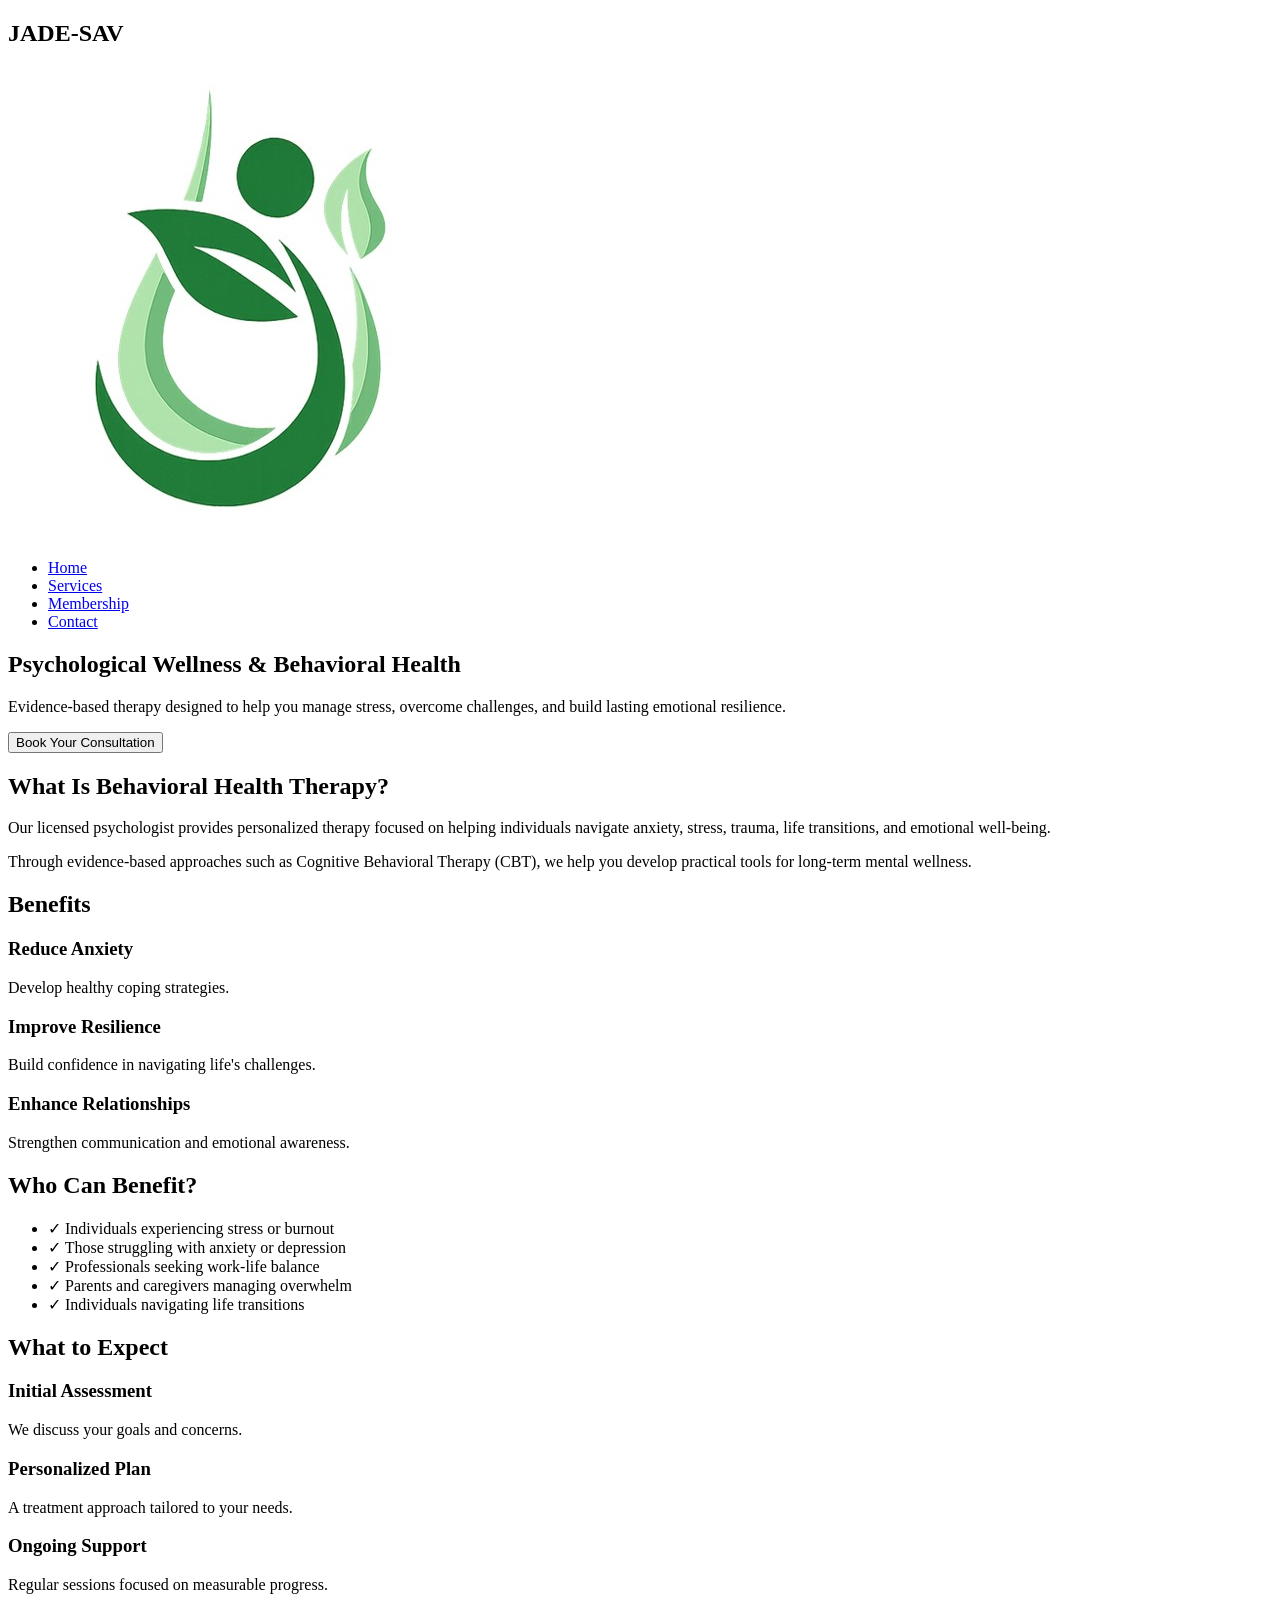
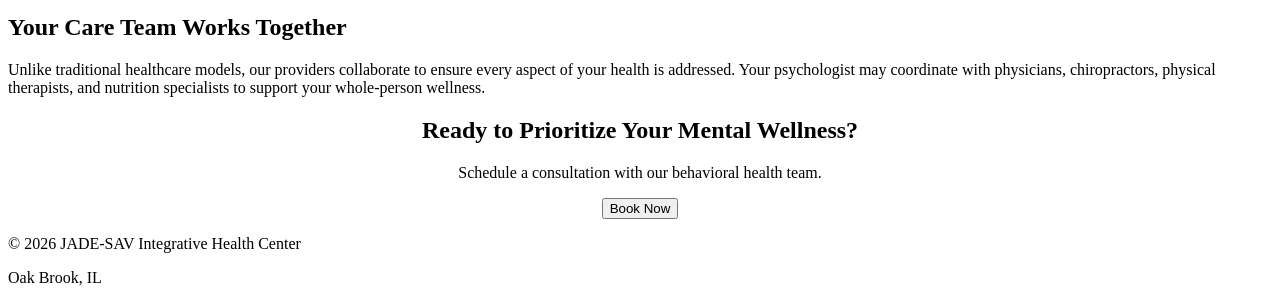
==== iv-therapy.html @ 1980a4ed "Add files via upload" ====
<!DOCTYPE html>
<html lang="en">
    <head>
        <meta charset="UTF-8">
        <title>JADE-SAV Integrative health</title>
        <link rel="stylesheet" href=".../style.css">
    </head>
    <body>
        <nav>
          <div class="nav-left">
            <h2>JADE-SAV</h2>
            <img src="Logo.jpg" alt="JADE-SAV Logo" class="nav-logo">
          </div>     
            
            <ul>
                <li><a href="#">Home</a></li>
                <li><a href="#">Services</a></li>
                <li><a href="#">Membership</a></li>
                <li><a href="#">Contact</a></li>
            </ul>
        </nav>
    
        <section class="service-hero iv-therapy-hero">
    <div class="service-content">
        <h1>Psychological Wellness & Behavioral Health</h1>

        <p>
            Evidence-based therapy designed to help you manage stress,
            overcome challenges, and build lasting emotional resilience.
        </p>

        <button class="btn-primary">
            Book Your Consultation
        </button>
    </div>
    </section>
    
    <section class="section">
    <h2>What Is Behavioral Health Therapy?</h2>

    <p>
        Our licensed psychologist provides personalized therapy
        focused on helping individuals navigate anxiety,
        stress, trauma, life transitions, and emotional well-being.
    </p>

    <p>
        Through evidence-based approaches such as Cognitive
        Behavioral Therapy (CBT), we help you develop practical
        tools for long-term mental wellness.
    </p>
</section>

<section class="section section-light">
    <h2>Benefits</h2>

    <div class="grid">

        <div class="card">
            <h3>Reduce Anxiety</h3>
            <p>Develop healthy coping strategies.</p>
        </div>

        <div class="card">
            <h3>Improve Resilience</h3>
            <p>Build confidence in navigating life's challenges.</p>
        </div>

        <div class="card">
            <h3>Enhance Relationships</h3>
            <p>Strengthen communication and emotional awareness.</p>
        </div>

    </div>
</section>

<section class="section">
    <h2>Who Can Benefit?</h2>

    <ul class="service-list">
        <li>✓ Individuals experiencing stress or burnout</li>
        <li>✓ Those struggling with anxiety or depression</li>
        <li>✓ Professionals seeking work-life balance</li>
        <li>✓ Parents and caregivers managing overwhelm</li>
        <li>✓ Individuals navigating life transitions</li>
    </ul>
</section>

<section class="section section-alt">
    <h2>What to Expect</h2>

    <div class="grid">

        <div class="card">
            <h3>Initial Assessment</h3>
            <p>We discuss your goals and concerns.</p>
        </div>

        <div class="card">
            <h3>Personalized Plan</h3>
            <p>A treatment approach tailored to your needs.</p>
        </div>

        <div class="card">
            <h3>Ongoing Support</h3>
            <p>Regular sessions focused on measurable progress.</p>
        </div>

    </div>
</section>

<section class="section section-dark">
    <h2>Your Care Team Works Together</h2>

    <p>
        Unlike traditional healthcare models, our providers
        collaborate to ensure every aspect of your health is
        addressed. Your psychologist may coordinate with
        physicians, chiropractors, physical therapists,
        and nutrition specialists to support your whole-person wellness.
    </p>

</section>

<section class="section" style="text-align:center;">
    <h2>Ready to Prioritize Your Mental Wellness?</h2>

    <p>
        Schedule a consultation with our behavioral health team.
    </p>

    <button class="cta-gold">
        Book Now
    </button>

</section>

        <footer>
            <p>© 2026 JADE-SAV Integrative Health Center</p>
            <p>Oak Brook, IL</p>
        </footer>
    </body>
</html>
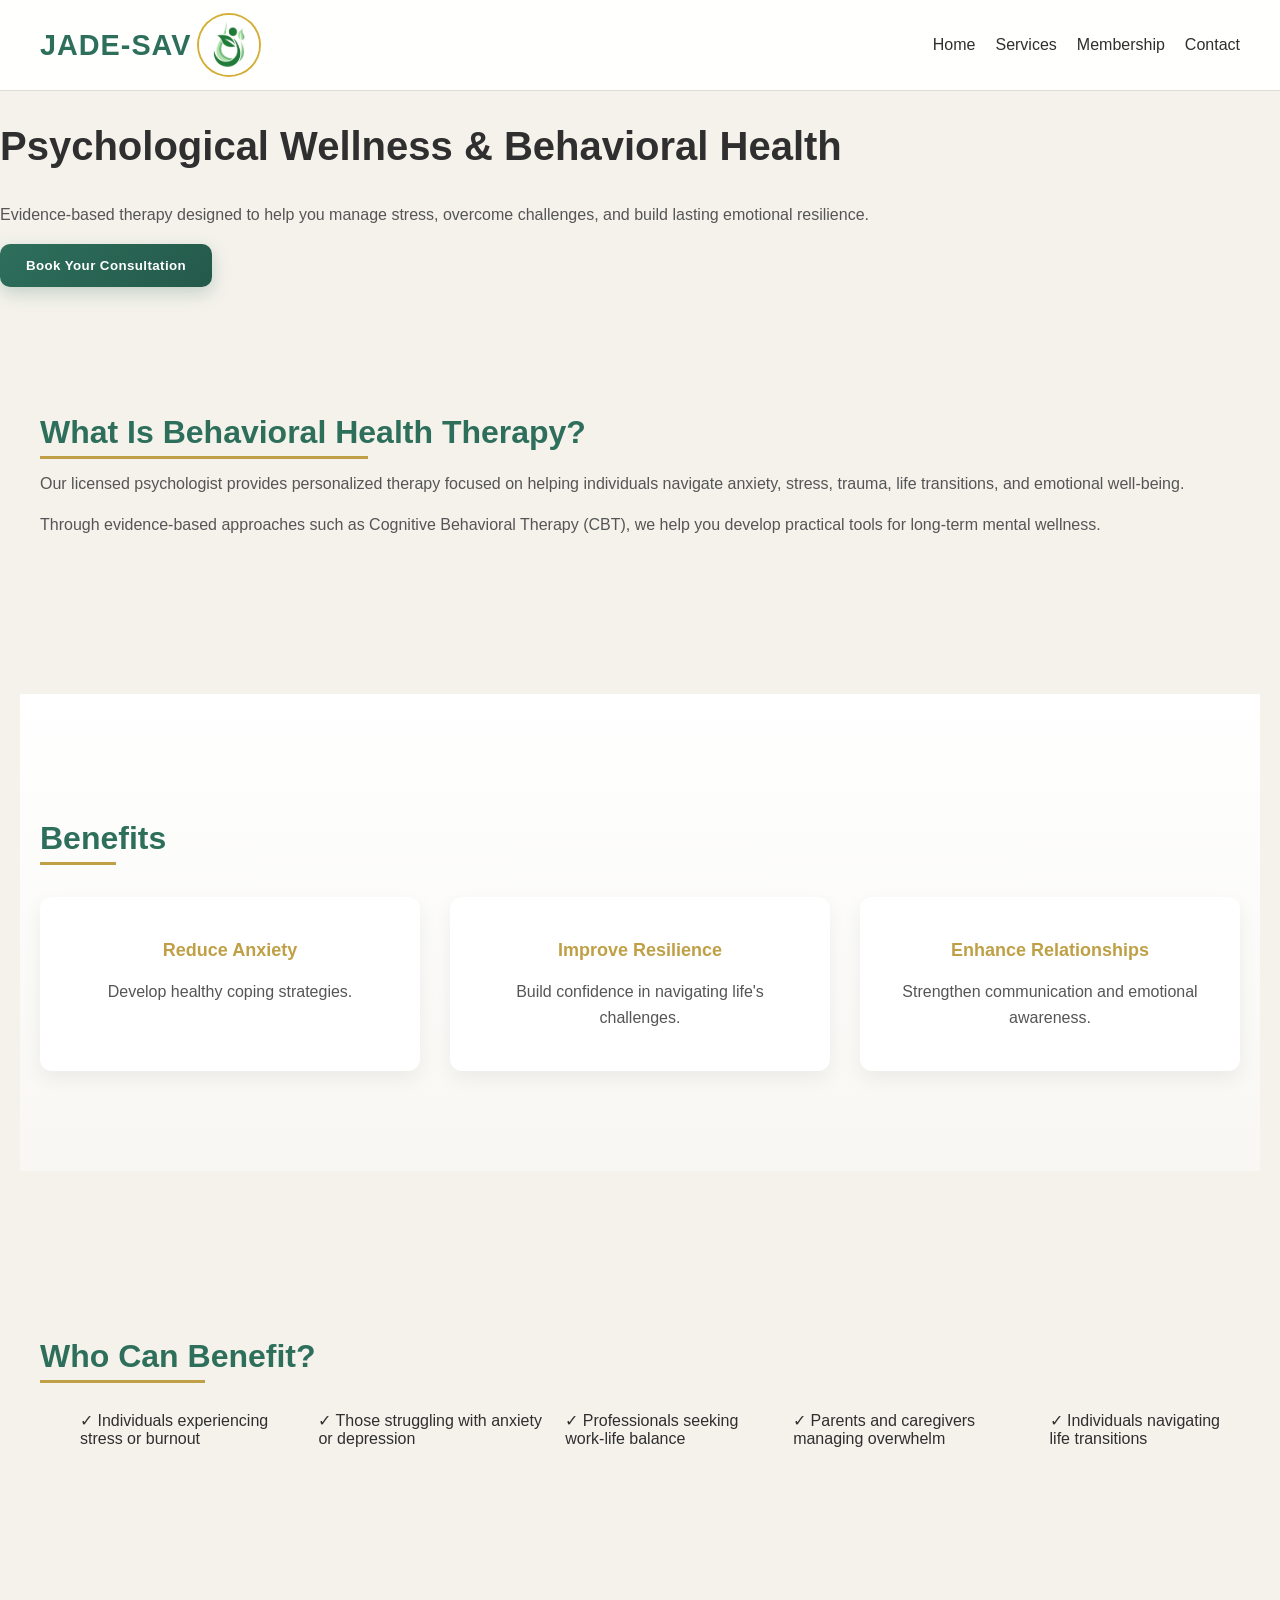
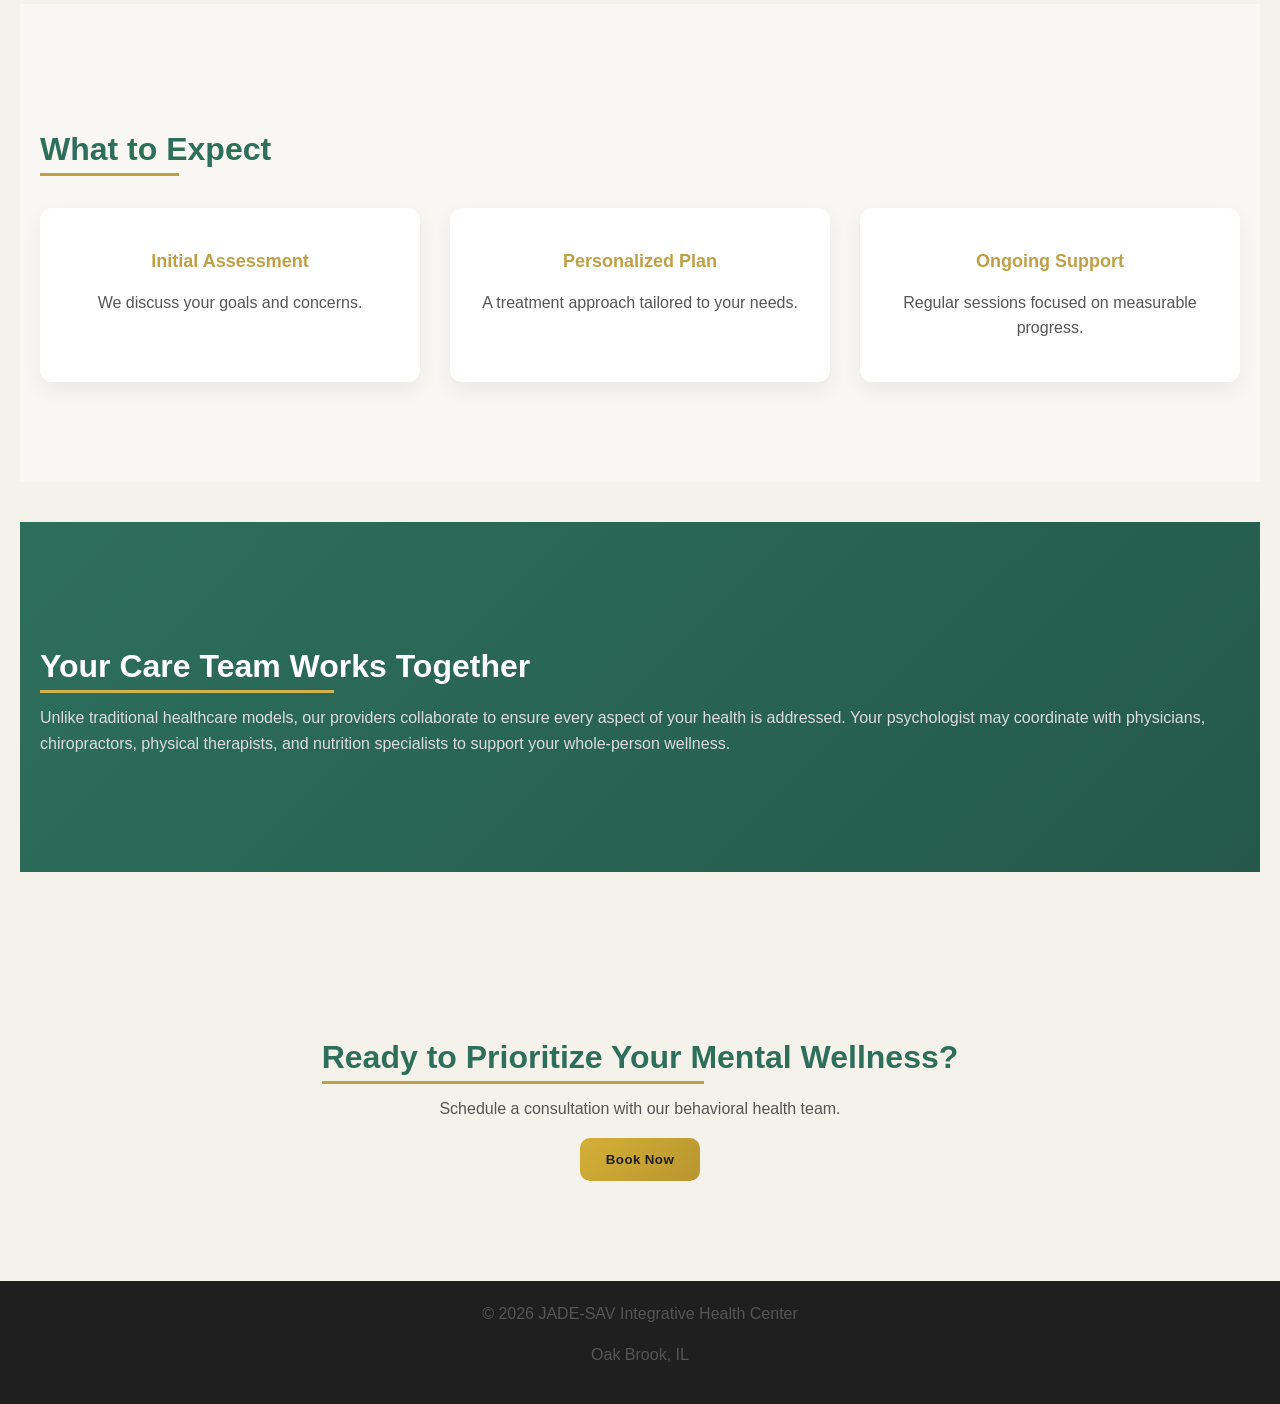
==== commit ff3e2136: "Add files via upload" ====
--- a/iv-therapy.html
+++ b/iv-therapy.html
@@ -3,7 +3,7 @@
     <head>
         <meta charset="UTF-8">
         <title>JADE-SAV Integrative health</title>
-        <link rel="stylesheet" href=".../style.css">
+        <link rel="stylesheet" href="../style.css">
     </head>
     <body>
         <nav>
--- a/style.css
+++ b/style.css
@@ -0,0 +1,446 @@
+body{
+    font-family: 'Segoe UI', sans-serif;
+    margin: 0;
+    background: #f5f2ec;
+    color: #2f2f2f;
+}
+
+html {
+    scroll-behavior: smooth;
+}
+
+/* NAV */
+nav{
+    position: sticky;
+    top: 0;
+    z-index: 1000;
+    display: flex;
+    justify-content: space-between;
+    align-items: center;
+    padding: 15px 40px;
+    backdrop-filter: blur(10px);
+    background: rgba(255,255,255,0.95);
+    border-bottom: 1px solid #e0ddd7;
+}
+
+.nav-left {
+    display: flex;
+    align-items: center;
+    gap: 8px;
+}
+
+.nav-left h2 {
+    margin: 0;
+    color: #2e6f5c;
+    font-size: 1.8rem;
+    font-weight: 700;
+    letter-spacing: 1px;
+}
+
+.nav-logo {
+    width: 50px;
+    height: 50px;
+    object-fit: contain;
+    display: block;
+    padding: 5px;
+    border-radius: 50%;
+    background: rgba(255,255,255,0.7);
+    box-shadow: 0 0 0 2px #d4af37;
+}
+
+ul{
+    display: flex;
+    gap: 20px;
+    list-style: none;
+}
+
+a {
+    text-decoration: none;
+    color: inherit
+}
+
+nav h2 {
+    margin: 0;
+}
+
+nav ul li {
+    cursor: pointer;
+}
+
+nav ul li a {
+    position: relative;
+}
+
+nav ul li a::after {
+    content: "";
+    position: absolute;
+    width: 0%;
+    height: 2px;
+    background: #bfa046;
+    left: 0;
+    bottom: -4px;
+    transition: 0.3s;
+}
+
+nav ul li a:hover::after {
+    width: 100%;
+}
+
+/* SECTIONS */
+.section{
+    padding: 100px 20px;
+    max-width: 1200px;
+    margin: auto;
+}
+
+.section + .section {
+    margin-top: 40px;
+}
+
+.section h2 {
+    position: relative;
+    display: inline-block;
+}
+
+.section h2::after {
+    content: "";
+    width: 60%;
+    height: 3px;
+    background: #bfa046;
+    position: absolute;
+    left: 0;
+    bottom: -8px;
+}
+
+.section-light{
+    background: linear-gradient(to bottom, #ffffff, #f8f7f3);
+}
+
+.section-alt{
+    background: #f8f7f3;
+}
+
+.section-dark{
+    background: linear-gradient(135deg, #2e6f5c, #24594a);
+    color: white;
+}
+
+.section-dark h2{
+    color: white;
+}
+
+.section-dark h2::after {
+    background: #d4b24f;
+}
+
+.section-dark h3 {
+    color: #d4af37; /* richer gold */
+}
+
+.section-dark p{
+    color: #dcdcdc;
+}
+
+.hero-container {
+    max-width: 1200px;
+    margin: auto;
+    width: 100%;
+    padding: 0 20px;
+    display: flex;
+    align-items: center;
+}
+
+/* GRID */
+.grid{
+    display: grid;
+    grid-template-columns: repeat(auto-fit, minmax(220px, 1fr));
+    gap: 30px;
+    margin-top: 20px;
+}
+
+.card{
+    background: white;
+    padding: 25px;
+    border-radius: 12px;
+    box-shadow: 0 8px 20px rgba(0,0,0,0.06);
+    transition: all 0.3s ease;
+    text-align: center;
+}
+
+.card button {
+    width: 100%;
+    margin-top: 20px;
+    padding: 16px;
+    border-radius: 10px;
+    font-weight: 600;
+    letter-spacing: 0.5px;
+}
+
+.card:hover {
+    transform: translateY(-8px) scale(1.01);
+    box-shadow: 0 12px 25px rgba(0, 0, 0, 0.1);
+}
+
+.card img {
+    width: 100%;
+    height: 140px;
+    object-fit: cover;
+    border-radius: 8px;
+    margin-bottom: 10px;
+}
+
+.section-dark .card{
+    background: rgba(255,255,255,0.12);
+    border: 1px solid rgba(255, 255, 255, 0.1);
+    backdrop-filter: blur(6px);
+}
+
+.featured{
+    border: 2px solid #d4af37;
+}
+
+.featured .cta-gold {
+    transform: scale(1.05);
+    box-shadow: 0 12px 30px rgba(212,175,55,0.5);
+}
+
+/* TYPOGRAPHY */
+h1{
+    font-size: 40px;
+    font-weight: 600;
+}
+
+h2{
+    font-size: 32px;
+    margin-bottom: 20px;
+    color: #2e6f5c;
+}
+
+h3{
+    font-size: 18px;
+    color: #bfa046;
+}
+
+p{
+    line-height: 1.6;
+    color: #555;
+    margin-top: 0;
+}
+
+.trust-bar {
+    margin-top: 10px;
+    display: flex;
+    gap: 20px;
+    font-size: 14px;
+    color: rgba(255, 255, 255, 0.85);
+    flex-wrap: wrap;
+}
+
+.trust-bar span {
+    font-weight: 500;
+}
+
+.hero {
+    position: relative;
+    min-height: 90vh;
+    display: flex;
+    align-items: center;
+    background: linear-gradient(
+        to right,
+        rgba(20, 20, 20, 0.35) 25%,
+        rgba(20, 20, 20, 0.2) 50%,
+        rgba(20, 20, 20, 0.05) 75%), url('hero-3.jpg') center/cover no-repeat;
+
+    }
+
+
+.hero h1 {
+    font-size: clamp(36px, 5vw, 56px);
+    line-height: 1.2;
+    color: #ffffff;
+    margin-bottom: 20px;;
+    font-weight: 600;
+    letter-spacing: -0.5px;
+}
+
+.hero h1 span {
+    color: #d4af37; /* richer gold */
+    text-shadow: 0 2px 8px rgba(0, 0, 0, 0.4);
+}
+
+.hero p {
+    font-size: 18px;
+    line-height: 1.7;
+    color: rgba(255, 255, 255, 0.85);
+    margin-bottom: 25px;
+    max-width: 460px; 
+}
+
+
+@keyframes fadeIn {
+    to {
+        opacity: 0.95;
+    }
+}
+
+.testimonial-intro {
+    margin-bottom: 20px;
+}
+
+.testimonial {
+    text-align: left;
+    padding: 35px;
+    background: #ffffff;
+    border-left: 3px solid #d4af37;
+    box-shadow: 0 10px 25px rgba(0,0,0,0.06);
+    max-width: 350px;
+    margin: auto;
+    height: 100%;
+    display: flex;
+    flex-direction: column;
+    justify-content: space-between;
+}
+
+.testimonial:hover {
+    transform: translateY(-6px);
+    transition: 0.3s ease;
+}
+
+.testimonial:nth-child(2) {
+    transform: scale(1.05);
+}
+
+.quote {
+    font-size: 19px;
+    line-height: 1.7;
+    font-style: italic;
+    color: #2a2a2a;
+    margin-bottom: 20px;
+    position: relative;
+}
+
+.client {
+    margin-top: 10px;
+    display: flex;
+    flex-direction: column;
+    gap: 2px;
+}
+
+.name {
+    font-weight: 600;
+    color: #2e6f5c;
+}
+
+.location {
+    font-size: 12px;
+    color: #999;
+}
+
+.microcopy {
+    display: block;
+    text-align: center;
+    font-size: 13px;
+    color: #777;
+    margin-top: 10px;
+}
+
+.stars {
+    color: #d4af37;
+    margin-bottom: 15px;
+    font-size: 14px;
+    text-align: center;
+    display: block;
+}
+
+/* BUTTONS */
+button {
+    padding: 14px 26px;
+    border-radius: 10px;
+    border: none;
+    font-weight: 600;
+    letter-spacing: 0.4px;
+    cursor: pointer;
+    transition: all 0.25s ease;
+    position: relative;
+    overflow: hidden;
+}
+
+button::after {
+    content: "";
+    position: absolute;
+    top: 0;
+    left: -75%;
+    width: 50%;
+    height: 100%;
+    background: rgba(255,255,255,0.2);
+}
+
+button:hover::after {
+    left: 125%;
+}
+
+.section-dark button {
+    font-size: 16px;
+    padding: 16px 32px;
+}
+
+/* PRIMARY (main action) */
+.btn-primary {
+    background: linear-gradient(135deg, #2e6f5c, #24594a);
+    color: white;
+    box-shadow: 0 6px 18px rgba(46, 111, 92, 0.25);
+}
+
+.btn-primary:hover {
+    transform: translateY(-3px);
+    box-shadow: 0 10px 25px rgba(46, 111, 92, 0.35);
+}
+
+/* SECONDARY (membership) */
+.btn-secondary {
+    background: linear-gradient(135deg, #d4af37, #b8962e);
+    color: #1f1f1f;
+    box-shadow: 0 6px 18px rgba(212, 175, 55, 0.3);
+}
+
+.btn-secondary:hover {
+    transform: translateY(-3px);
+    box-shadow: 0 10px 25px rgba(212, 175, 55, 0.4);
+}
+
+/* MEMBERSHIP CTA */
+.cta-gold{
+    background: linear-gradient(135deg, #d4af37, #b8962e);
+    color: #1f1f1f;
+    font-weight: 700;
+}
+
+.cta-gold:hover{
+    transform: translateY(-3px);
+    box-shadow: 0 10px 25px rgba(212, 175, 55, 0.4);
+}
+
+.hero-buttons {
+    display: flex;
+    gap: 20px;
+    margin-top: 30px;
+}
+
+.fade-in{
+    opacity: 0;
+    transform: translateY(30px);
+    transition: all 0.8s ease;
+}
+
+.fade-in.show{
+    opacity: 1;
+    transform: translateY(0);
+}
+
+/* FOOTER */
+footer{
+    text-align: center;
+    padding: 20px;
+    background: #1f1f1f;
+    color: #aaa;
+}
